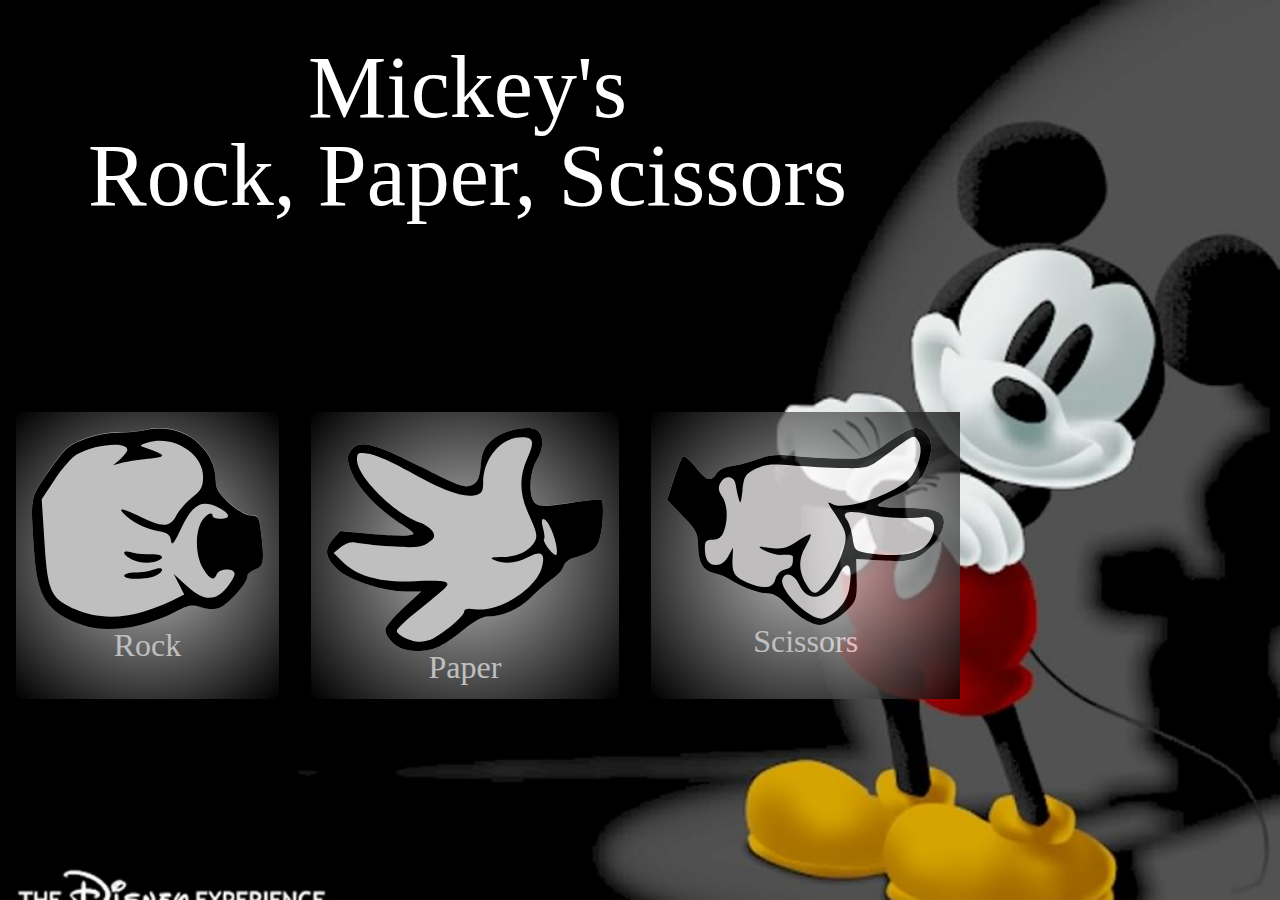
==== index.html @ 6997b460 "Started adding HTML & CSS" ====
<DOCTYPE html>

<html> 
	<head>
		<title>Rock Paper Scissors</title>
		<link type="text/css" rel="stylesheet" href="public/css/reset.css" />
		<link type="text/css" rel="stylesheet" href="public/css/stylesheet.css" />
		<link type="text/javascript" src="../../coding/jquery.js" />
	</head> 
	<body>
		<h1>Mickey's </br> Rock, Paper, Scissors</h1>

		<section>
			<article>
				 <image class="gesture" src='public/images/rock.svg' alt="Play Rock">
				 <p>Rock</p>
			</article>

			<article>
			 	<image class="gesture" src='public/images/paper.svg' alt="Play Paper">
			 	<p>Paper</p>
			</article>

			<article>
				<image class="gesture" src='public/images/scissors.svg' alt="Play Scissors">
				<p>Scissors</p>
			</article>
		</section>

	</body>
</html>
---- public/css/stylesheet.css ----
@font-face {
	fontfamily: Waltograph;
	src: local('Waltograph'), url('public/css/waltograph42.ttf');
}

html { 
  background: url('../images/bg_image.jpg') no-repeat center center fixed; 
  -webkit-background-size: cover;
  -moz-background-size: cover;
  -o-background-size: cover;
  background-size: cover;
}

h1 {
	font-family: 'Waltograph', cursive;
	font-size: 5.5em;
	float: left;
	text-align: center;
	padding: 1em;
	padding-top: .5em;
	padding-bottom: 2em;

	color: #FFFFFF;
}

p {
	font-family: 'Waltograph', cursive;
	font-size: 2em;
	color: #FFFFFF;
	text-align: center;
}

.gesture {
	clear: both
}


section {
	display: inline-flex;
	clear: both
}

article {
	margin: 1em;
	padding: 1em;
	opacity: .75;
	
	/*background-color: #AEB9B4;*/
	background-image: -webkit-radial-gradient(circle, white, black);*/
}

article:hover {
	opacity: 1;
}



.
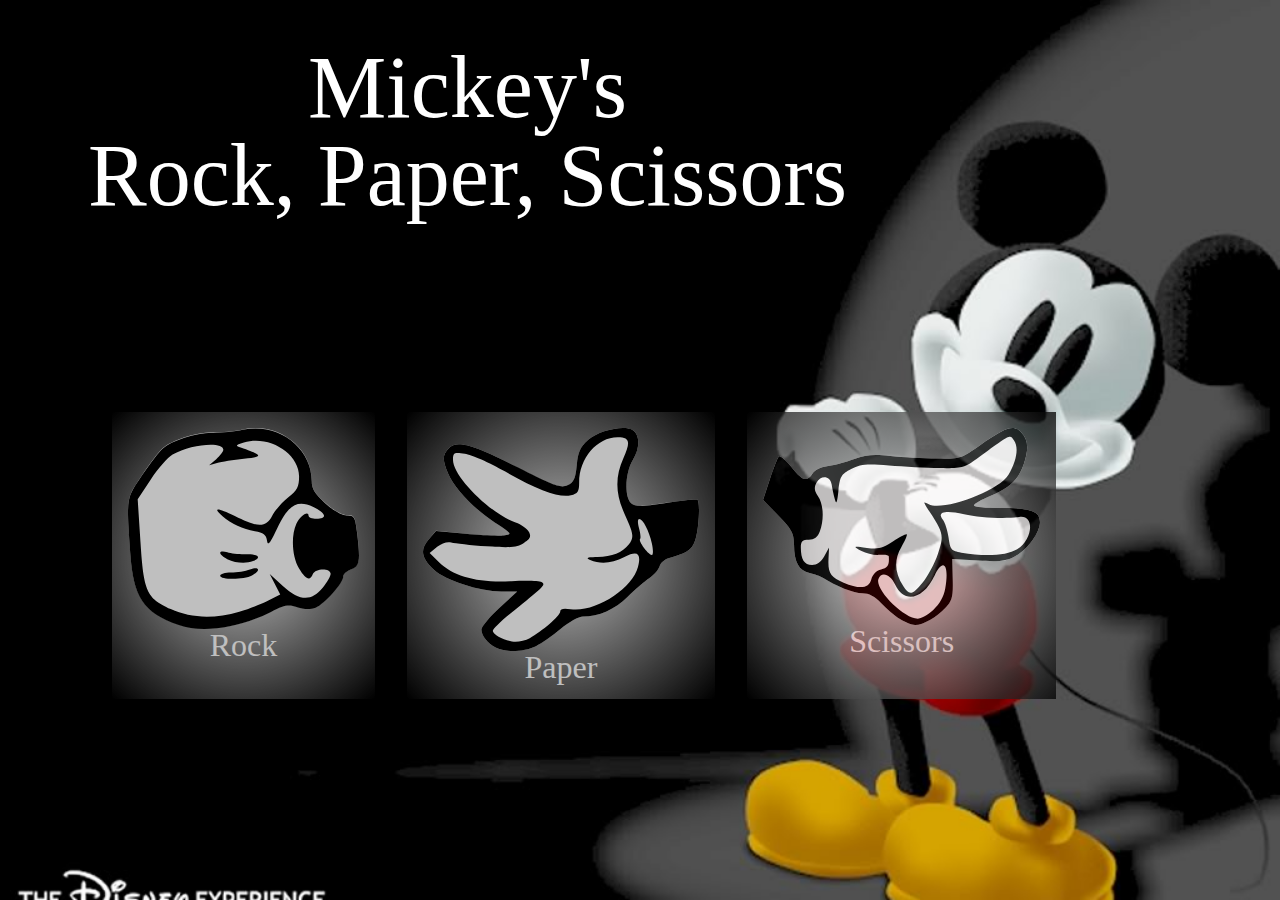
==== commit 510e9e21: "Players and computers choice is displayed along with result" ====
--- a/index.html
+++ b/index.html
@@ -5,27 +5,35 @@
 		<title>Rock Paper Scissors</title>
 		<link type="text/css" rel="stylesheet" href="public/css/reset.css" />
 		<link type="text/css" rel="stylesheet" href="public/css/stylesheet.css" />
-		<link type="text/javascript" src="../../coding/jquery.js" />
+		
 	</head> 
 	<body>
 		<h1>Mickey's </br> Rock, Paper, Scissors</h1>
-
+		<h2></h2>
+		<h3 class="playersChoice"></h3>
+		<h3 class="computersChoice"> </h3>
 		<section>
 			<article>
-				 <image class="gesture" src='public/images/rock.svg' alt="Play Rock">
+				 <image id='Rock' class="gesture" src='public/images/rock.svg' alt="Play Rock" data-gesture="rock">
 				 <p>Rock</p>
 			</article>
 
 			<article>
-			 	<image class="gesture" src='public/images/paper.svg' alt="Play Paper">
+			 	<image id='Paper' class="gesture" src='public/images/paper.svg' alt="Play Paper" data-gesture="paper">
 			 	<p>Paper</p>
 			</article>
 
 			<article>
-				<image class="gesture" src='public/images/scissors.svg' alt="Play Scissors">
+				<image id='Scissors' class="gesture" src='public/images/scissors.svg' alt="Play Scissors" data-gesture="scissors">
 				<p>Scissors</p>
 			</article>
 		</section>
 
+		<script type='text/javascript' src="../../coding/jquery.js"></script>
+		<script type='text/javascript' src="src/RpsJavascript.js"></script>
+		<script type='text/javascript' src="src/game.js"></script>
+
+		
+
 	</body>
 </html>
--- a/public/css/stylesheet.css
+++ b/public/css/stylesheet.css
@@ -20,6 +20,30 @@
 	padding-top: .5em;
 	padding-bottom: 2em;
 
+	color: #FFFFFF;
+}
+
+h2 {
+	font-family: sans-serif;
+	font-size: 3em;
+	float: left;
+	text-align: center;
+	padding: 1em;
+	padding-top: .5em;
+	padding-bottom: 2em;
+	clear: both;
+	color: #FFFFFF;
+}
+
+h3 {
+	font-family: sans-serif;
+	font-size: 3em;
+	float: left;
+	text-align: center;
+	padding: 1em;
+	padding-top: .5em;
+	padding-bottom: 2em;
+	clear: both;
 	color: #FFFFFF;
 }
 
